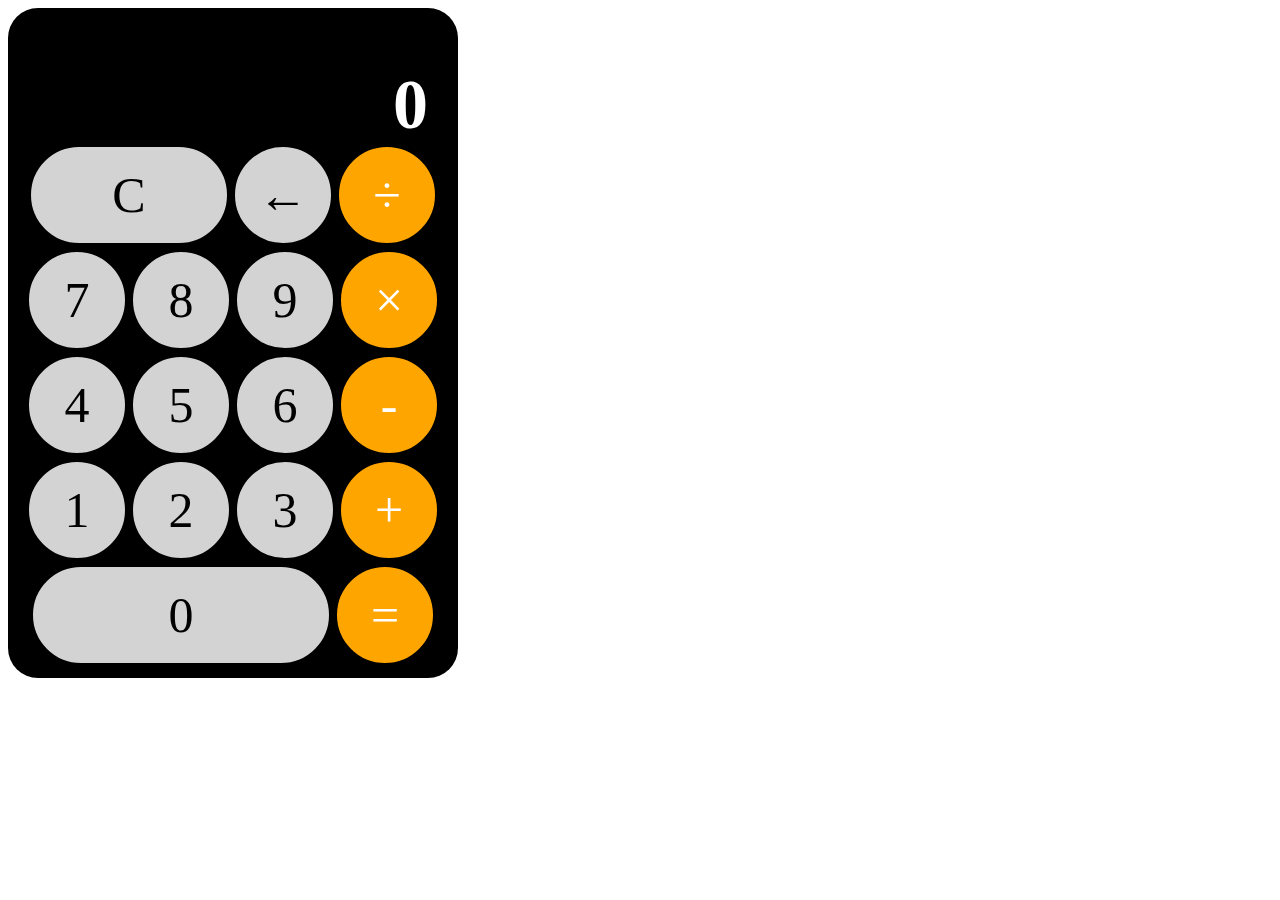
==== index.html @ 1ae4e699 "Add files via upload" ====
<!DOCTYPE html>
<html lang="en">

    <head>
        <title>Calculator Project</title>
        <link rel="stylesheet" href="style.css">
    </head>

    <body onload="myFunction()">
        <div class="background">
            <div class="calculations">
                <h1 class = "words"><span id="value"></span></h1>
            </div>

            <div class="calc-buttons">
            <div class="button-group">
                <button class="half number reset"> C </button>
                <button class="quarter number backspace"> ← </button>
                <button class="quarter expression divide"> <span>&#247;</span> </button>

            </div>

            <div class="button-group">
                <button class="quarter number seven"> 7 </button>
                <button class="quarter number eight"> 8 </button>
                <button class="quarter number nine"> 9 </button>
                <button class="quarter expression multiply"> × </button>
            </div>

            <div class="button-group">
                <button class="quarter number four"> 4 </button>
                <button class="quarter number five"> 5 </button>
                <button class="quarter number six"> 6 </button>
                <button class="quarter expression minus"> - </button>
            </div>

            <div class="button-group">
                <button class="quarter number one"> 1 </button>
                <button class="quarter number two"> 2 </button>
                <button class="quarter number three"> 3 </button>
                <button class="quarter expression plus"> + </button>
            </div>

            <div class="button-group">
                <button class="threequarter number zero"> 0 </button>
                <button class="quarter expression equals"> <span>&#61;</span> </button>
            </div>
            </div>
        </div>
    </body>

    <script src="./expressions.js"></script>

    </html>
---- style.css ----
@font-face {
    font-family: DefaultFont;
    src: url(DefaultFont.otf);
  }


.background {
    background-color: black;
    width: 430px;
    height: 650px;
    padding: 10px;
    text-align: center;
    border-radius: 30px;
}

.button-group {
    padding-bottom: 5px;
}

.button-group button{
    cursor: pointer;
    border: 2px solid black;
    height: 100px;
    font-family: myFirstFont;
    font-size: 50px;
    border-radius: 100px;
    outline: none;
    transition: .5s;
}

.calculations {
    height: 80px;
    text-align: right;
    padding-right: 20px;
    padding-top: 0px;
    color: white;
    font-family: myFirstFont;
    font-size: 35px;
}

.quarter {
    width: 100px;
}

.half {
    width: 200px;
}

.threequarter {
    width: 300px;
}

.number {
    background-color: rgb(212, 211, 211);
}

.number:hover {
    background-color: rgba(212, 211, 211, 0.7);
    box-shadow: 0 10px 15px 0 rgba(0,0,0,0.24), 0 15px 40px 0 rgba(0,0,0,0.19);
}

.expression {
    background-color: orange;
    color: white;
}

.expression:hover {
    background-color: rgba(255, 166, 0, 0.7);
    box-shadow: 0 10px 15px 0 rgba(0,0,0,0.24), 0 15px 40px 0 rgba(0,0,0,0.19);
}
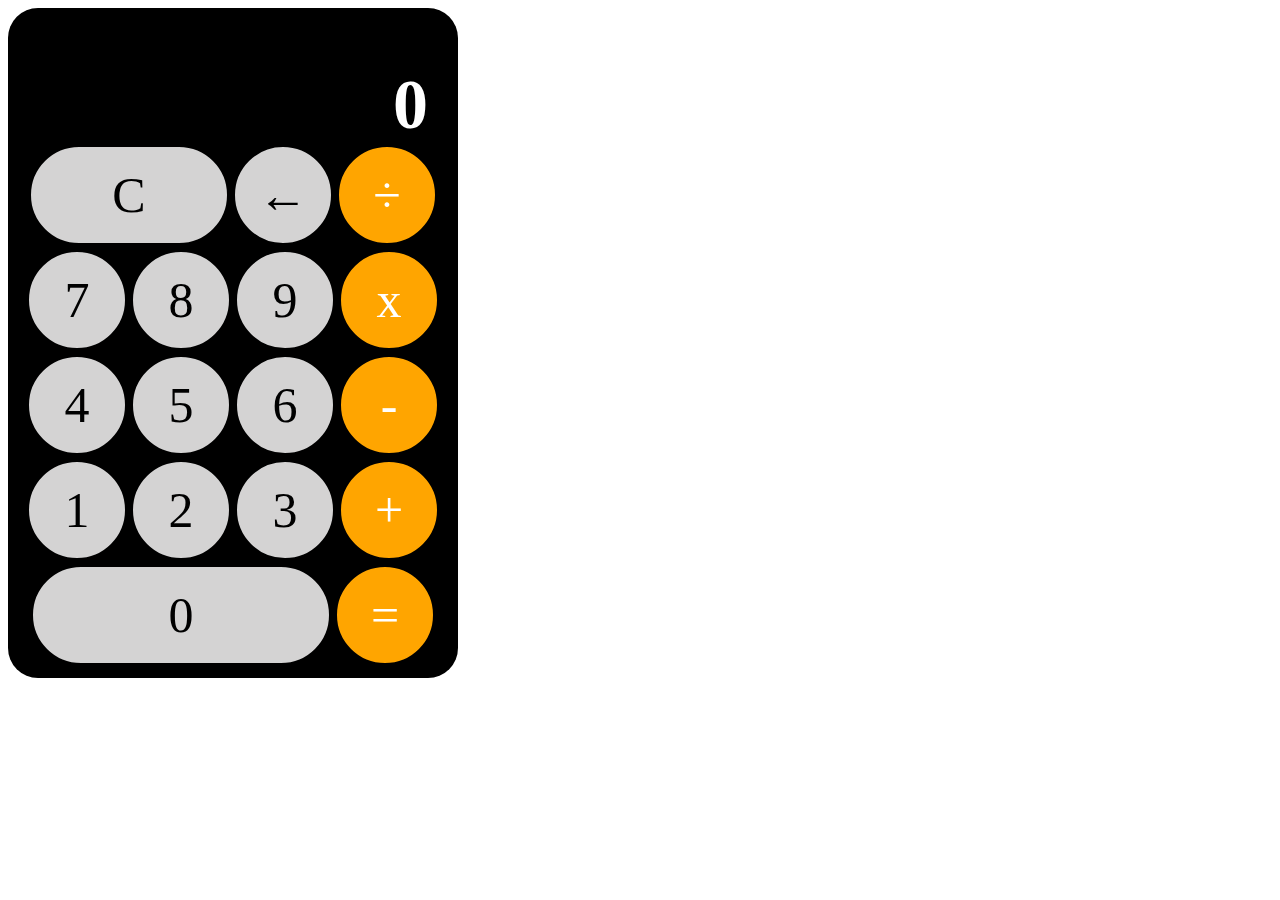
==== commit 3d2bf07d: "More Efficient .js" ====
--- a/index.html
+++ b/index.html
@@ -6,17 +6,17 @@
         <link rel="stylesheet" href="style.css">
     </head>
 
-    <body onload="myFunction()">
+    <body>
         <div class="background">
             <div class="calculations">
-                <h1 class = "words"><span id="value"></span></h1>
+                <h1 class = "words">0</h1>
             </div>
 
-            <div class="calc-buttons">
+            <div class="calculatorbuttons">
             <div class="button-group">
                 <button class="half number reset"> C </button>
                 <button class="quarter number backspace"> ← </button>
-                <button class="quarter expression divide"> <span>&#247;</span> </button>
+                <button class="quarter expression divide"> ÷ </button>
 
             </div>
 
@@ -24,7 +24,7 @@
                 <button class="quarter number seven"> 7 </button>
                 <button class="quarter number eight"> 8 </button>
                 <button class="quarter number nine"> 9 </button>
-                <button class="quarter expression multiply"> × </button>
+                <button class="quarter expression multiply"> x </button>
             </div>
 
             <div class="button-group">
@@ -43,7 +43,7 @@
 
             <div class="button-group">
                 <button class="threequarter number zero"> 0 </button>
-                <button class="quarter expression equals"> <span>&#61;</span> </button>
+                <button class="quarter expression equals"> = </button>
             </div>
             </div>
         </div>
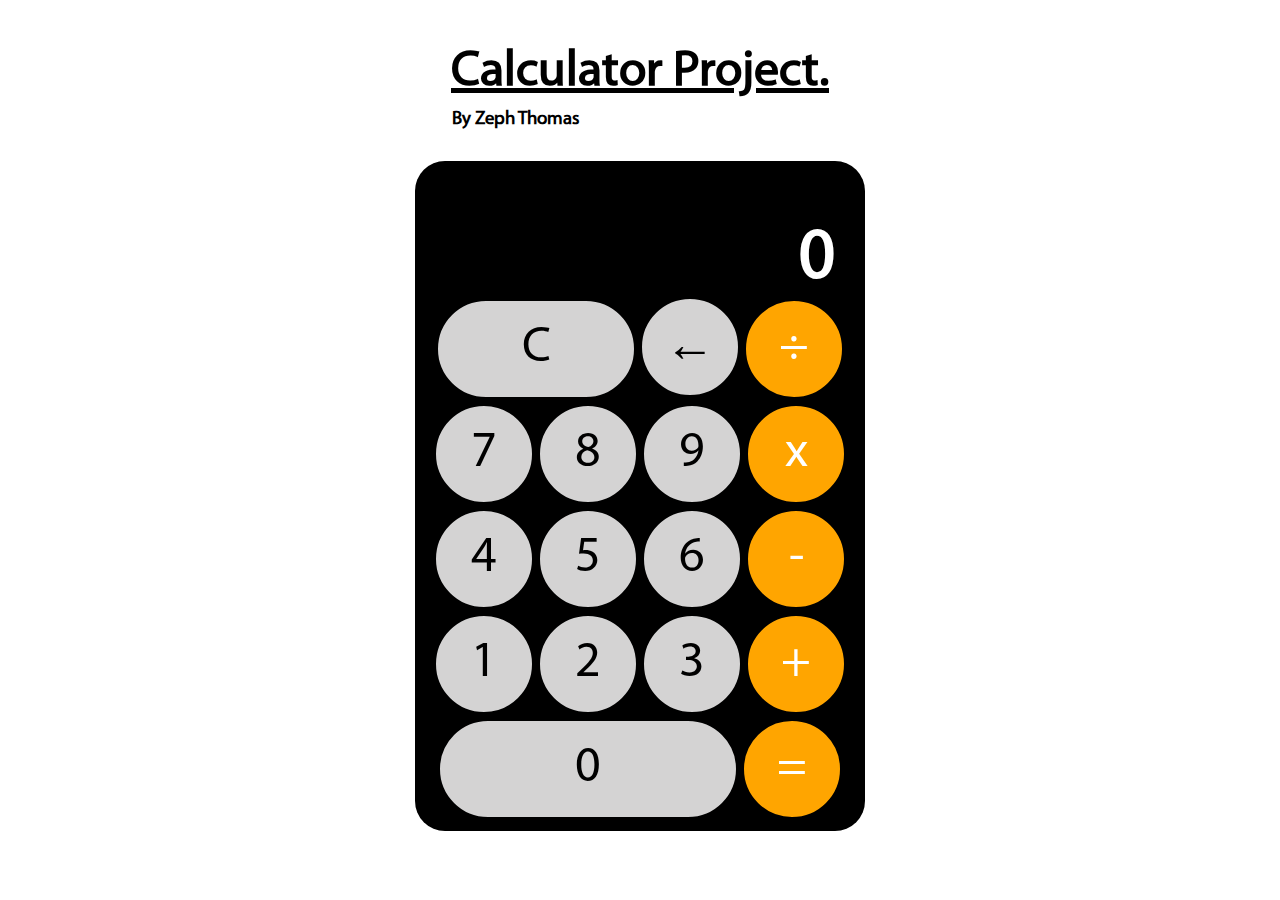
==== commit eb8c7c8d: "Update v1" ====
--- a/index.html
+++ b/index.html
@@ -1,54 +1,56 @@
-<!DOCTYPE html>
-<html lang="en">
-
-    <head>
-        <title>Calculator Project</title>
-        <link rel="stylesheet" href="style.css">
-    </head>
-
-    <body>
-        <div class="background">
-            <div class="calculations">
-                <h1 class = "words">0</h1>
-            </div>
-
-            <div class="calculatorbuttons">
-            <div class="button-group">
-                <button class="half number reset"> C </button>
-                <button class="quarter number backspace"> ← </button>
-                <button class="quarter expression divide"> ÷ </button>
-
-            </div>
-
-            <div class="button-group">
-                <button class="quarter number seven"> 7 </button>
-                <button class="quarter number eight"> 8 </button>
-                <button class="quarter number nine"> 9 </button>
-                <button class="quarter expression multiply"> x </button>
-            </div>
-
-            <div class="button-group">
-                <button class="quarter number four"> 4 </button>
-                <button class="quarter number five"> 5 </button>
-                <button class="quarter number six"> 6 </button>
-                <button class="quarter expression minus"> - </button>
-            </div>
-
-            <div class="button-group">
-                <button class="quarter number one"> 1 </button>
-                <button class="quarter number two"> 2 </button>
-                <button class="quarter number three"> 3 </button>
-                <button class="quarter expression plus"> + </button>
-            </div>
-
-            <div class="button-group">
-                <button class="threequarter number zero"> 0 </button>
-                <button class="quarter expression equals"> = </button>
-            </div>
-            </div>
-        </div>
-    </body>
-
-    <script src="./expressions.js"></script>
-
+<!DOCTYPE html>
+<html lang="en">
+
+    <head>
+        <title>Zeph's Website</title>
+        <link rel="stylesheet" href="style.css">
+    </head>
+
+    <body>
+        <h2> <u>Calculator Project.</u> </h2>
+        <h3> By Zeph Thomas</h3>
+        <div class="background">
+            <div class="calculations">
+                <h1 class = "words">0</h1>
+            </div>
+
+            <div class="calculatorbuttons">
+                <div class="button-group">
+                    <button class="half number reset"> C </button>
+                    <button class="quarter number backspace"> ← </button>
+                    <button class="quarter expression divide"> ÷ </button>
+
+                </div>
+
+                <div class="button-group">
+                    <button class="quarter number seven"> 7 </button>
+                    <button class="quarter number eight"> 8 </button>
+                    <button class="quarter number nine"> 9 </button>
+                    <button class="quarter expression multiply"> x </button>
+                </div>
+
+                <div class="button-group">
+                    <button class="quarter number four"> 4 </button>
+                    <button class="quarter number five"> 5 </button>
+                    <button class="quarter number six"> 6 </button>
+                    <button class="quarter expression minus"> - </button>
+                </div>
+
+                <div class="button-group">
+                    <button class="quarter number one"> 1 </button>
+                    <button class="quarter number two"> 2 </button>
+                    <button class="quarter number three"> 3 </button>
+                    <button class="quarter expression plus"> + </button>
+                </div>
+
+                <div class="button-group">
+                    <button class="threequarter number zero"> 0 </button>
+                    <button class="quarter expression equals"> = </button>
+                </div>
+            </div>
+        </div>
+    </body>
+
+    <script src="./expressions.js"></script>
+
     </html>--- a/style.css
+++ b/style.css
@@ -1,70 +1,86 @@
-@font-face {
-    font-family: DefaultFont;
-    src: url(DefaultFont.otf);
-  }
-
-
-.background {
-    background-color: black;
-    width: 430px;
-    height: 650px;
-    padding: 10px;
-    text-align: center;
-    border-radius: 30px;
-}
-
-.button-group {
-    padding-bottom: 5px;
-}
-
-.button-group button{
-    cursor: pointer;
-    border: 2px solid black;
-    height: 100px;
-    font-family: myFirstFont;
-    font-size: 50px;
-    border-radius: 100px;
-    outline: none;
-    transition: .5s;
-}
-
-.calculations {
-    height: 80px;
-    text-align: right;
-    padding-right: 20px;
-    padding-top: 0px;
-    color: white;
-    font-family: myFirstFont;
-    font-size: 35px;
-}
-
-.quarter {
-    width: 100px;
-}
-
-.half {
-    width: 200px;
-}
-
-.threequarter {
-    width: 300px;
-}
-
-.number {
-    background-color: rgb(212, 211, 211);
-}
-
-.number:hover {
-    background-color: rgba(212, 211, 211, 0.7);
-    box-shadow: 0 10px 15px 0 rgba(0,0,0,0.24), 0 15px 40px 0 rgba(0,0,0,0.19);
-}
-
-.expression {
-    background-color: orange;
-    color: white;
-}
-
-.expression:hover {
-    background-color: rgba(255, 166, 0, 0.7);
-    box-shadow: 0 10px 15px 0 rgba(0,0,0,0.24), 0 15px 40px 0 rgba(0,0,0,0.19);
+@font-face {
+    font-family: DefaultFont;
+    src: url(Fonts/DefaultFont.otf);
+  }
+ h2 {
+     font-size: 50px;
+     font-family: DefaultFont;
+     text-align: center;
+     margin-bottom: 0px;
+ }
+
+ h3 {
+     margin-top: 5px;
+     text-align: center;
+     padding-right: 250px;
+     margin-bottom: 30px;
+     font-family: DefaultFont;
+ }
+
+
+.background {
+    background-color: black;
+    width: 430px;
+    height: 650px;
+    padding: 10px;
+    text-align: center;
+    border-radius: 30px;
+    margin: auto;
+}
+
+.button-group {
+    padding-bottom: 5px;
+}
+
+.button-group button{
+    cursor: pointer;
+    border: 2px solid black;
+    height: 100px;
+    font-family: DefaultFont;
+    font-size: 50px;
+    border-radius: 100px;
+    outline: none;
+    transition: .4s;
+}
+
+.calculations {
+    height: 80px;
+    text-align: right;
+    padding-right: 20px;
+    padding-left: 20px;
+    padding-top: 0px;
+    color: white;
+    font-family: DefaultFont;
+    font-size: 35px;
+}
+
+.quarter {
+    width: 100px;
+}
+
+.half {
+    width: 200px;
+}
+
+.threequarter {
+    width: 300px;
+}
+
+.number {
+    background-color: rgb(212, 211, 211);
+}
+
+.number:hover {
+    background-color: rgba(212, 211, 211, 0.7);
+    box-shadow: 0 10px 15px 0 rgba(0,0,0,0.24), 0 15px 40px 0 rgba(0,0,0,0.19);
+}
+
+.expression {
+    background-color: orange;
+    color: white;
+}
+
+.expression:hover {
+    background-color: rgba(255, 166, 0, 0.7);
+    box-shadow: 0 10px 15px 0 rgba(0,0,0,0.24), 0 15px 40px 0 rgba(0,0,0,0.19);
 }